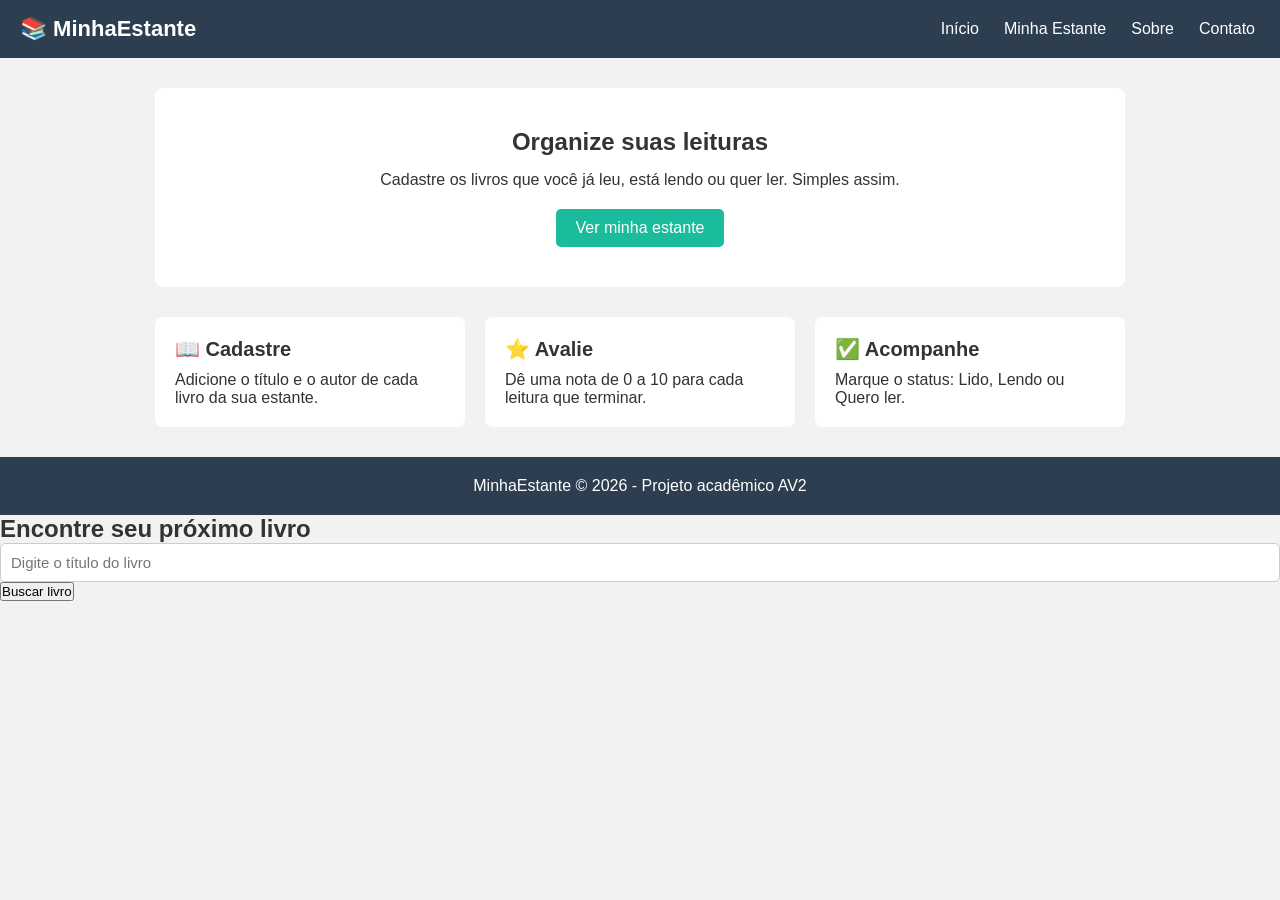
==== index.html @ 965e84a1 "Add initial index.html with redirect to MinhaEstante Signed-off-by: eloiselindsey <elo.lindsey@gmail" ====
<!DOCTYPE html>
<html lang="pt-br">
<head>
    <meta charset="UTF-8">
    <title>MinhaEstante</title>
    <meta http-equiv="refresh"
          content="0; url=./minhaestante/index.html">
</head>
<body>
    <p>Redirecionando para MinhaEstante...</p>
    <a href="./minhaestante/index.html">
        Acessar o site
    </a>
</body>
</html>
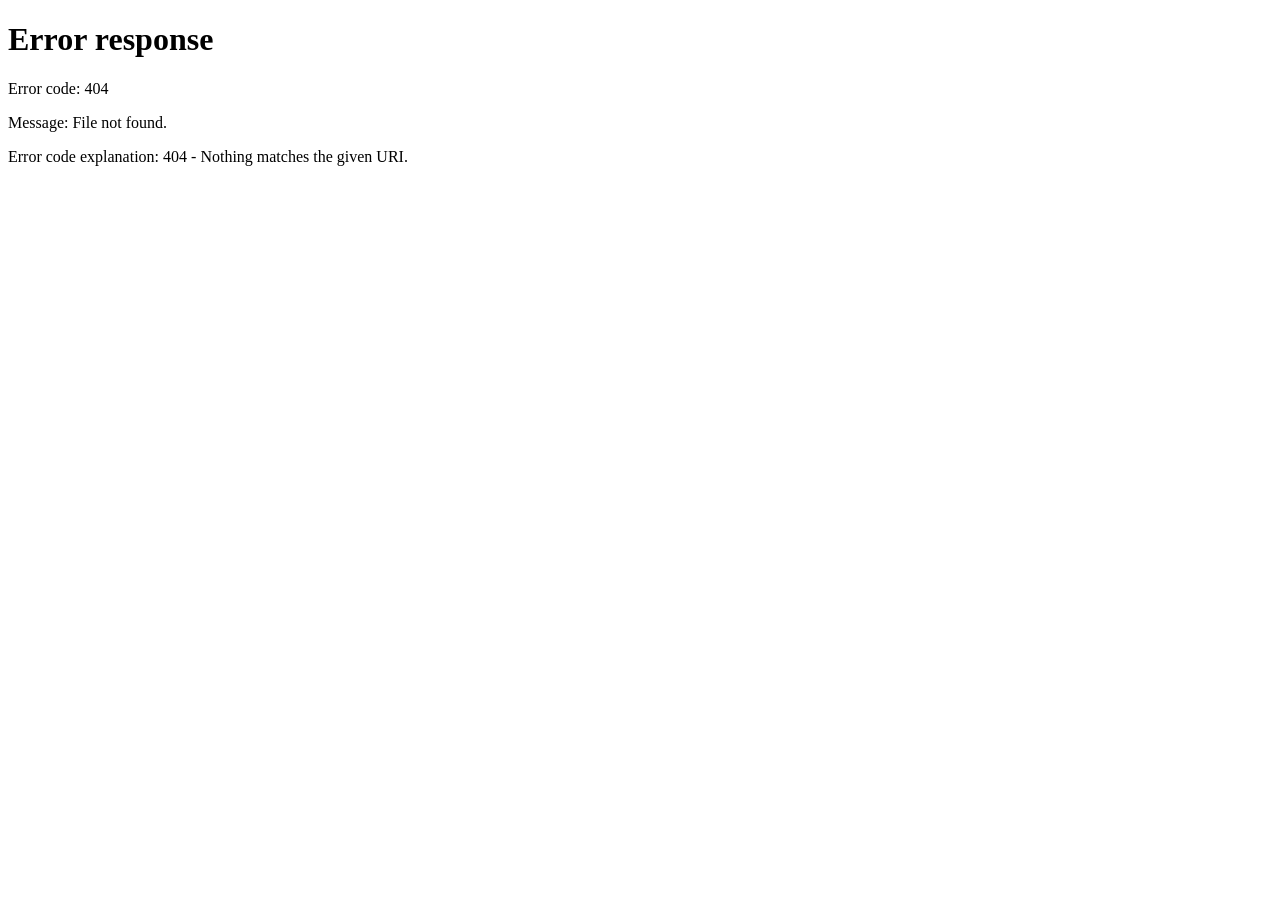
==== commit 856e3972: "Add files via upload Signed-off-by: Eloíse <elo.lindsey@gmail.com>" ====
--- a/index.html
+++ b/index.html
@@ -1,16 +1,3 @@
-
 <!DOCTYPE html>
-<html lang="pt-br">
-<head>
-    <meta charset="UTF-8">
-    <title>MinhaEstante</title>
-    <meta http-equiv="refresh"
-          content="0; url=./minhaestante/index.html">
-</head>
-<body>
-    <p>Redirecionando para MinhaEstante...</p>
-    <a href="./minhaestante/index.html">
-        Acessar o site
-    </a>
-</body>
-</html>
+<html lang="pt-br"><head><meta charset="UTF-8"><meta name="viewport" content="width=device-width, initial-scale=1"><title>MinhaEstante — Prévia</title><meta http-equiv="refresh" content="0; url=./frontend/index.html"></head>
+<body><p>Abrindo a prévia estática de MinhaEstante...</p><a href="./frontend/index.html">Abrir o site</a></body></html>
